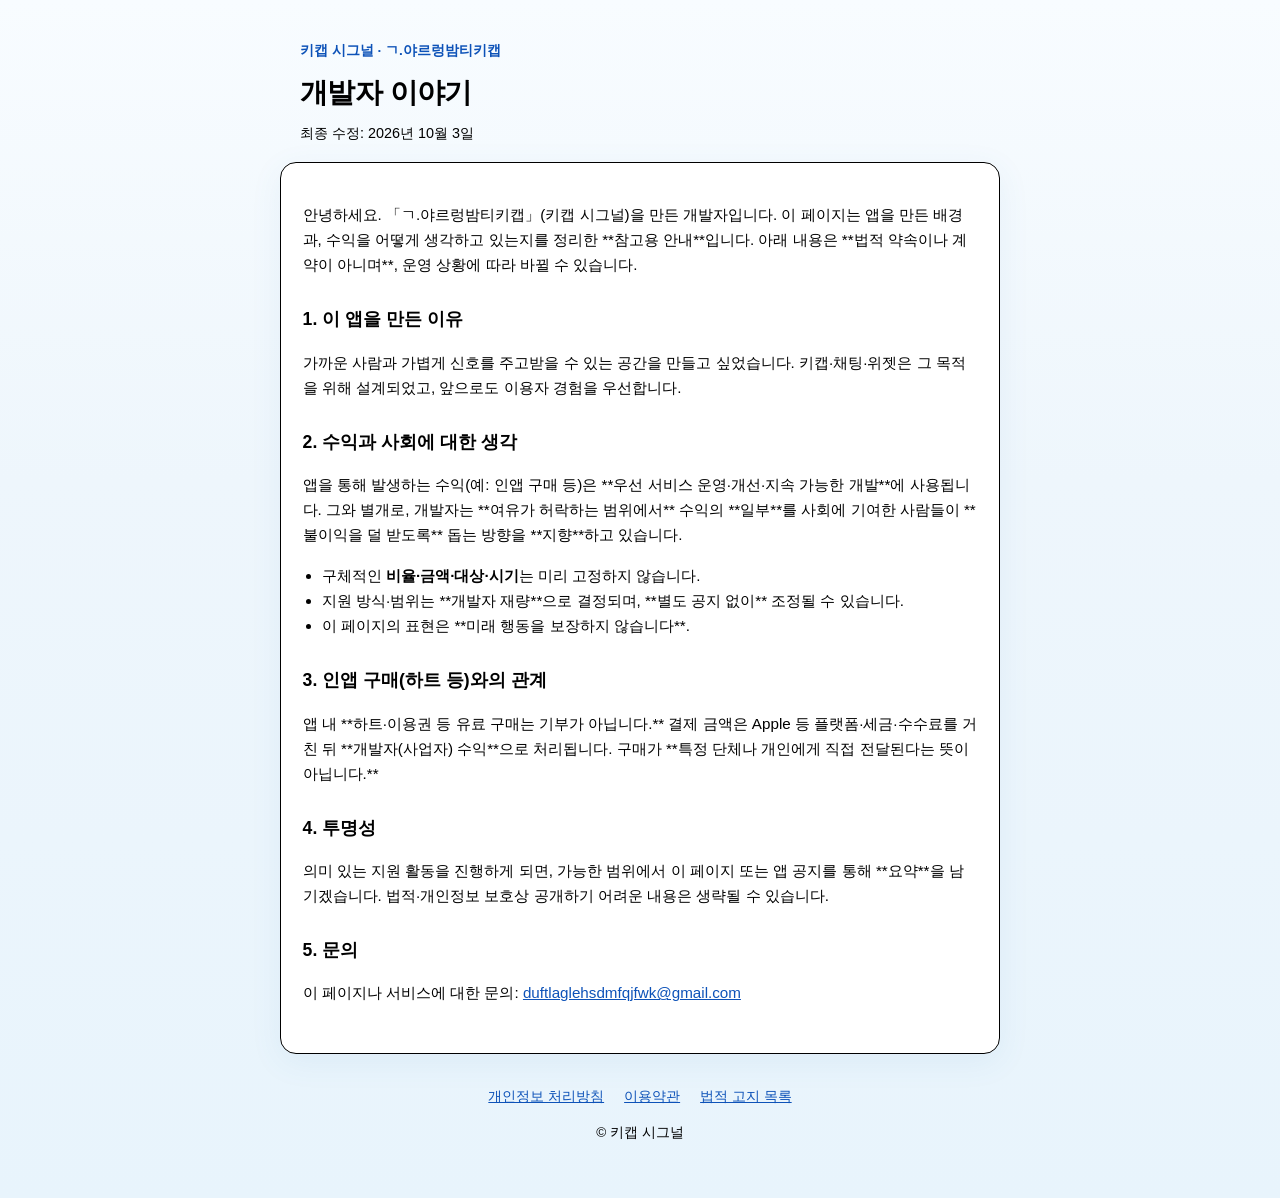
==== legal/developer-story.html @ 345f3414 "Add developer story legal page and update room creation" ====
<!DOCTYPE html>
<html lang="ko">
<head>
  <meta charset="utf-8">
  <meta name="viewport" content="width=device-width, initial-scale=1">
  <meta name="description" content="키캡 시그널(ㄱ.야르렁밤티키캡) 개발자 이야기">
  <title>개발자 이야기 — 키캡 시그널</title>
  <link rel="stylesheet" href="style.css">
</head>
<body>
  <header class="site-header">
    <p class="eyebrow">키캡 시그널 · ㄱ.야르렁밤티키캡</p>
    <h1>개발자 이야기</h1>
    <p class="meta">최종 수정: 2026년 10월 3일</p>
  </header>

  <main class="content">
    <p>
      안녕하세요. 「ㄱ.야르렁밤티키캡」(키캡 시그널)을 만든 개발자입니다.
      이 페이지는 앱을 만든 배경과, 수익을 어떻게 생각하고 있는지를 정리한 **참고용 안내**입니다.
      아래 내용은 **법적 약속이나 계약이 아니며**, 운영 상황에 따라 바뀔 수 있습니다.
    </p>

    <h2>1. 이 앱을 만든 이유</h2>
    <p>
      가까운 사람과 가볍게 신호를 주고받을 수 있는 공간을 만들고 싶었습니다.
      키캡·채팅·위젯은 그 목적을 위해 설계되었고, 앞으로도 이용자 경험을 우선합니다.
    </p>

    <h2>2. 수익과 사회에 대한 생각</h2>
    <p>
      앱을 통해 발생하는 수익(예: 인앱 구매 등)은 **우선 서비스 운영·개선·지속 가능한 개발**에 사용됩니다.
      그와 별개로, 개발자는 **여유가 허락하는 범위에서** 수익의 **일부**를
      사회에 기여한 사람들이 **불이익을 덜 받도록** 돕는 방향을 **지향**하고 있습니다.
    </p>
    <ul>
      <li>구체적인 <strong>비율·금액·대상·시기</strong>는 미리 고정하지 않습니다.</li>
      <li>지원 방식·범위는 **개발자 재량**으로 결정되며, **별도 공지 없이** 조정될 수 있습니다.</li>
      <li>이 페이지의 표현은 **미래 행동을 보장하지 않습니다**.</li>
    </ul>

    <h2>3. 인앱 구매(하트 등)와의 관계</h2>
    <p>
      앱 내 **하트·이용권 등 유료 구매는 기부가 아닙니다.**
      결제 금액은 Apple 등 플랫폼·세금·수수료를 거친 뒤 **개발자(사업자) 수익**으로 처리됩니다.
      구매가 **특정 단체나 개인에게 직접 전달된다는 뜻이 아닙니다.**
    </p>

    <h2>4. 투명성</h2>
    <p>
      의미 있는 지원 활동을 진행하게 되면, 가능한 범위에서 이 페이지 또는 앱 공지를 통해 **요약**을 남기겠습니다.
      법적·개인정보 보호상 공개하기 어려운 내용은 생략될 수 있습니다.
    </p>

    <h2>5. 문의</h2>
    <p>
      이 페이지나 서비스에 대한 문의:
      <a id="support-mail" href="mailto:duftlaglehsdmfqjfwk@gmail.com">duftlaglehsdmfqjfwk@gmail.com</a>
    </p>
  </main>

  <footer class="site-footer">
    <nav>
      <a href="privacy.html">개인정보 처리방침</a>
      <a href="terms.html">이용약관</a>
      <a href="index.html">법적 고지 목록</a>
    </nav>
    <p class="copy">© 키캡 시그널</p>
  </footer>
  <script src="config.js"></script>
</body>
</html>
---- legal/style.css ----
:root {
  color-scheme: light;
  --bg: #eef6fc;
  --card: #ffffff;
  --text: #000000;
  --muted: #000000;
  --accent: #0d52b8;
  --border: #000000;
}

* {
  box-sizing: border-box;
}

body {
  margin: 0;
  font-family: -apple-system, BlinkMacSystemFont, "Apple SD Gothic Neo", "Noto Sans KR", sans-serif;
  line-height: 1.65;
  color: var(--text);
  background: linear-gradient(180deg, #f8fcff 0%, var(--bg) 40%, #e8f4fc 100%);
  min-height: 100vh;
}

.site-header,
.content,
.site-footer {
  max-width: 720px;
  margin: 0 auto;
  padding: 0 1.25rem;
}

.site-header {
  padding-top: 2.5rem;
  padding-bottom: 1rem;
}

.eyebrow {
  font-size: 0.85rem;
  color: var(--accent);
  font-weight: 600;
  margin: 0 0 0.5rem;
}

h1 {
  font-size: 1.75rem;
  margin: 0 0 0.35rem;
  letter-spacing: -0.02em;
}

.meta {
  color: var(--muted);
  font-size: 0.9rem;
  margin: 0;
}

.content {
  background: var(--card);
  border: 1px solid var(--border);
  border-radius: 16px;
  padding: 1.5rem 1.35rem 2rem;
  box-shadow: 0 8px 32px rgba(70, 130, 180, 0.08);
  margin-bottom: 2rem;
}

.content h2 {
  font-size: 1.1rem;
  margin-top: 1.75rem;
  margin-bottom: 0.65rem;
}

.content h3 {
  font-size: 0.98rem;
  margin-top: 1rem;
  margin-bottom: 0.4rem;
  color: var(--muted);
}

.content p,
.content li {
  font-size: 0.95rem;
}

.content ul {
  padding-left: 1.2rem;
}

.content code {
  font-size: 0.85em;
  background: #e8f2fa;
  padding: 0.1em 0.35em;
  border-radius: 4px;
}

a {
  color: var(--accent);
}

.site-footer {
  padding-bottom: 2.5rem;
  text-align: center;
  color: var(--muted);
  font-size: 0.85rem;
}

.site-footer nav {
  display: flex;
  justify-content: center;
  gap: 1.25rem;
  margin-bottom: 0.75rem;
}

.card-list {
  list-style: none;
  padding: 0;
  display: grid;
  gap: 0.75rem;
}

.card-list a {
  display: block;
  padding: 1rem 1.1rem;
  background: var(--card);
  border: 1px solid var(--border);
  border-radius: 12px;
  text-decoration: none;
  color: var(--text);
  font-weight: 600;
  box-shadow: 0 4px 16px rgba(70, 130, 180, 0.06);
}

.card-list a span {
  display: block;
  font-weight: 400;
  font-size: 0.85rem;
  color: var(--muted);
  margin-top: 0.25rem;
}
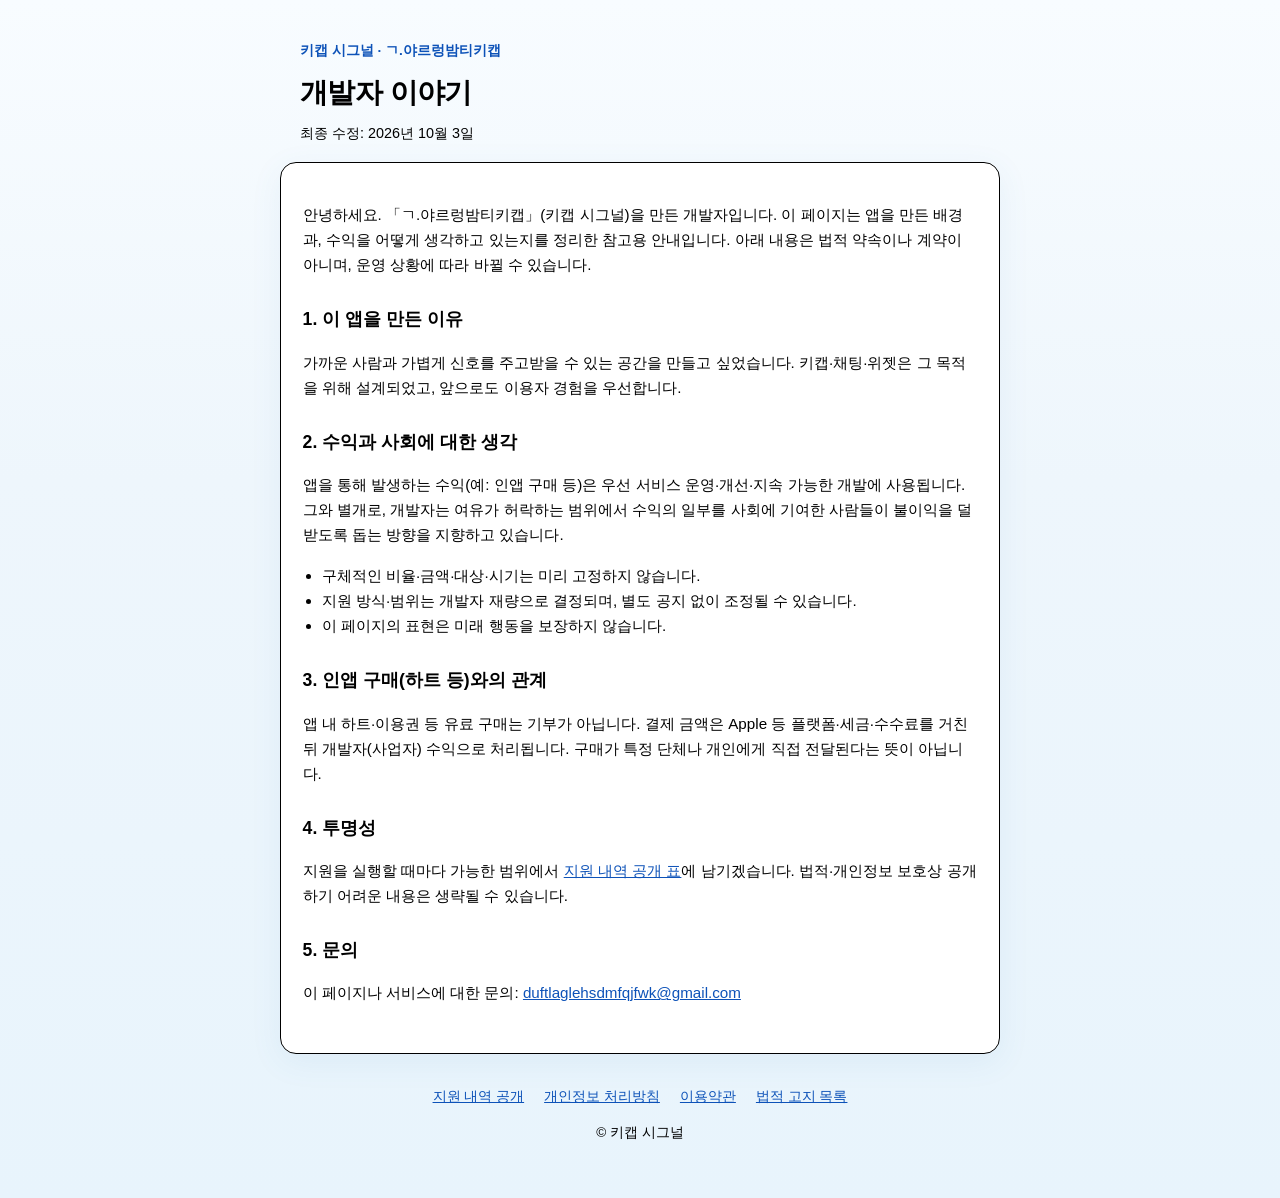
==== commit 8ff75d24: "Add developer story legal page and update room creation" ====
--- a/legal/developer-story.html
+++ b/legal/developer-story.html
@@ -17,8 +17,8 @@
   <main class="content">
     <p>
       안녕하세요. 「ㄱ.야르렁밤티키캡」(키캡 시그널)을 만든 개발자입니다.
-      이 페이지는 앱을 만든 배경과, 수익을 어떻게 생각하고 있는지를 정리한 **참고용 안내**입니다.
-      아래 내용은 **법적 약속이나 계약이 아니며**, 운영 상황에 따라 바뀔 수 있습니다.
+      이 페이지는 앱을 만든 배경과, 수익을 어떻게 생각하고 있는지를 정리한 참고용 안내입니다.
+      아래 내용은 법적 약속이나 계약이 아니며, 운영 상황에 따라 바뀔 수 있습니다.
     </p>
 
     <h2>1. 이 앱을 만든 이유</h2>
@@ -29,26 +29,27 @@
 
     <h2>2. 수익과 사회에 대한 생각</h2>
     <p>
-      앱을 통해 발생하는 수익(예: 인앱 구매 등)은 **우선 서비스 운영·개선·지속 가능한 개발**에 사용됩니다.
-      그와 별개로, 개발자는 **여유가 허락하는 범위에서** 수익의 **일부**를
-      사회에 기여한 사람들이 **불이익을 덜 받도록** 돕는 방향을 **지향**하고 있습니다.
+      앱을 통해 발생하는 수익(예: 인앱 구매 등)은 우선 서비스 운영·개선·지속 가능한 개발에 사용됩니다.
+      그와 별개로, 개발자는 여유가 허락하는 범위에서 수익의 일부를
+      사회에 기여한 사람들이 불이익을 덜 받도록 돕는 방향을 지향하고 있습니다.
     </p>
     <ul>
-      <li>구체적인 <strong>비율·금액·대상·시기</strong>는 미리 고정하지 않습니다.</li>
-      <li>지원 방식·범위는 **개발자 재량**으로 결정되며, **별도 공지 없이** 조정될 수 있습니다.</li>
-      <li>이 페이지의 표현은 **미래 행동을 보장하지 않습니다**.</li>
+      <li>구체적인 비율·금액·대상·시기는 미리 고정하지 않습니다.</li>
+      <li>지원 방식·범위는 개발자 재량으로 결정되며, 별도 공지 없이 조정될 수 있습니다.</li>
+      <li>이 페이지의 표현은 미래 행동을 보장하지 않습니다.</li>
     </ul>
 
     <h2>3. 인앱 구매(하트 등)와의 관계</h2>
     <p>
-      앱 내 **하트·이용권 등 유료 구매는 기부가 아닙니다.**
-      결제 금액은 Apple 등 플랫폼·세금·수수료를 거친 뒤 **개발자(사업자) 수익**으로 처리됩니다.
-      구매가 **특정 단체나 개인에게 직접 전달된다는 뜻이 아닙니다.**
+      앱 내 하트·이용권 등 유료 구매는 기부가 아닙니다.
+      결제 금액은 Apple 등 플랫폼·세금·수수료를 거친 뒤 개발자(사업자) 수익으로 처리됩니다.
+      구매가 특정 단체나 개인에게 직접 전달된다는 뜻이 아닙니다.
     </p>
 
     <h2>4. 투명성</h2>
     <p>
-      의미 있는 지원 활동을 진행하게 되면, 가능한 범위에서 이 페이지 또는 앱 공지를 통해 **요약**을 남기겠습니다.
+      지원을 실행할 때마다 가능한 범위에서
+      <a href="support-ledger.html">지원 내역 공개 표</a>에 남기겠습니다.
       법적·개인정보 보호상 공개하기 어려운 내용은 생략될 수 있습니다.
     </p>
 
@@ -61,6 +62,7 @@
 
   <footer class="site-footer">
     <nav>
+      <a href="support-ledger.html">지원 내역 공개</a>
       <a href="privacy.html">개인정보 처리방침</a>
       <a href="terms.html">이용약관</a>
       <a href="index.html">법적 고지 목록</a>
--- a/legal/style.css
+++ b/legal/style.css
@@ -135,3 +135,71 @@
   color: var(--muted);
   margin-top: 0.25rem;
 }
+
+.ledger-intro {
+  margin-top: 0;
+  line-height: 1.7;
+}
+
+.ledger-scroll {
+  overflow-x: auto;
+  margin: 1.25rem 0 0.75rem;
+  border: 1px solid var(--border);
+  border-radius: 12px;
+  background: #fafcff;
+}
+
+.ledger-table {
+  width: 100%;
+  min-width: 520px;
+  border-collapse: collapse;
+  font-size: 0.92rem;
+}
+
+.ledger-table th,
+.ledger-table td {
+  border: 1px solid var(--border);
+  padding: 0.65rem 0.75rem;
+  vertical-align: top;
+  text-align: left;
+}
+
+.ledger-table thead th {
+  background: #e8f2fa;
+  font-weight: 700;
+  white-space: nowrap;
+}
+
+.ledger-table tbody td {
+  background: #fff;
+  min-height: 2.2rem;
+}
+
+.ledger-table tbody td:empty::before {
+  content: "\00a0";
+}
+
+.ledger-table td.ledger-num {
+  font-variant-numeric: tabular-nums;
+  text-align: right;
+  min-width: 6.5rem;
+}
+
+.ledger-table td[contenteditable="true"]:focus {
+  outline: 2px solid var(--accent);
+  outline-offset: -2px;
+  background: #fffef8;
+}
+
+.ledger-footnote {
+  font-size: 0.82rem;
+  color: var(--muted);
+  background: #f0f6fb;
+  line-height: 1.55;
+}
+
+.ledger-hint {
+  font-size: 0.85rem;
+  color: var(--muted);
+  margin-bottom: 0;
+}
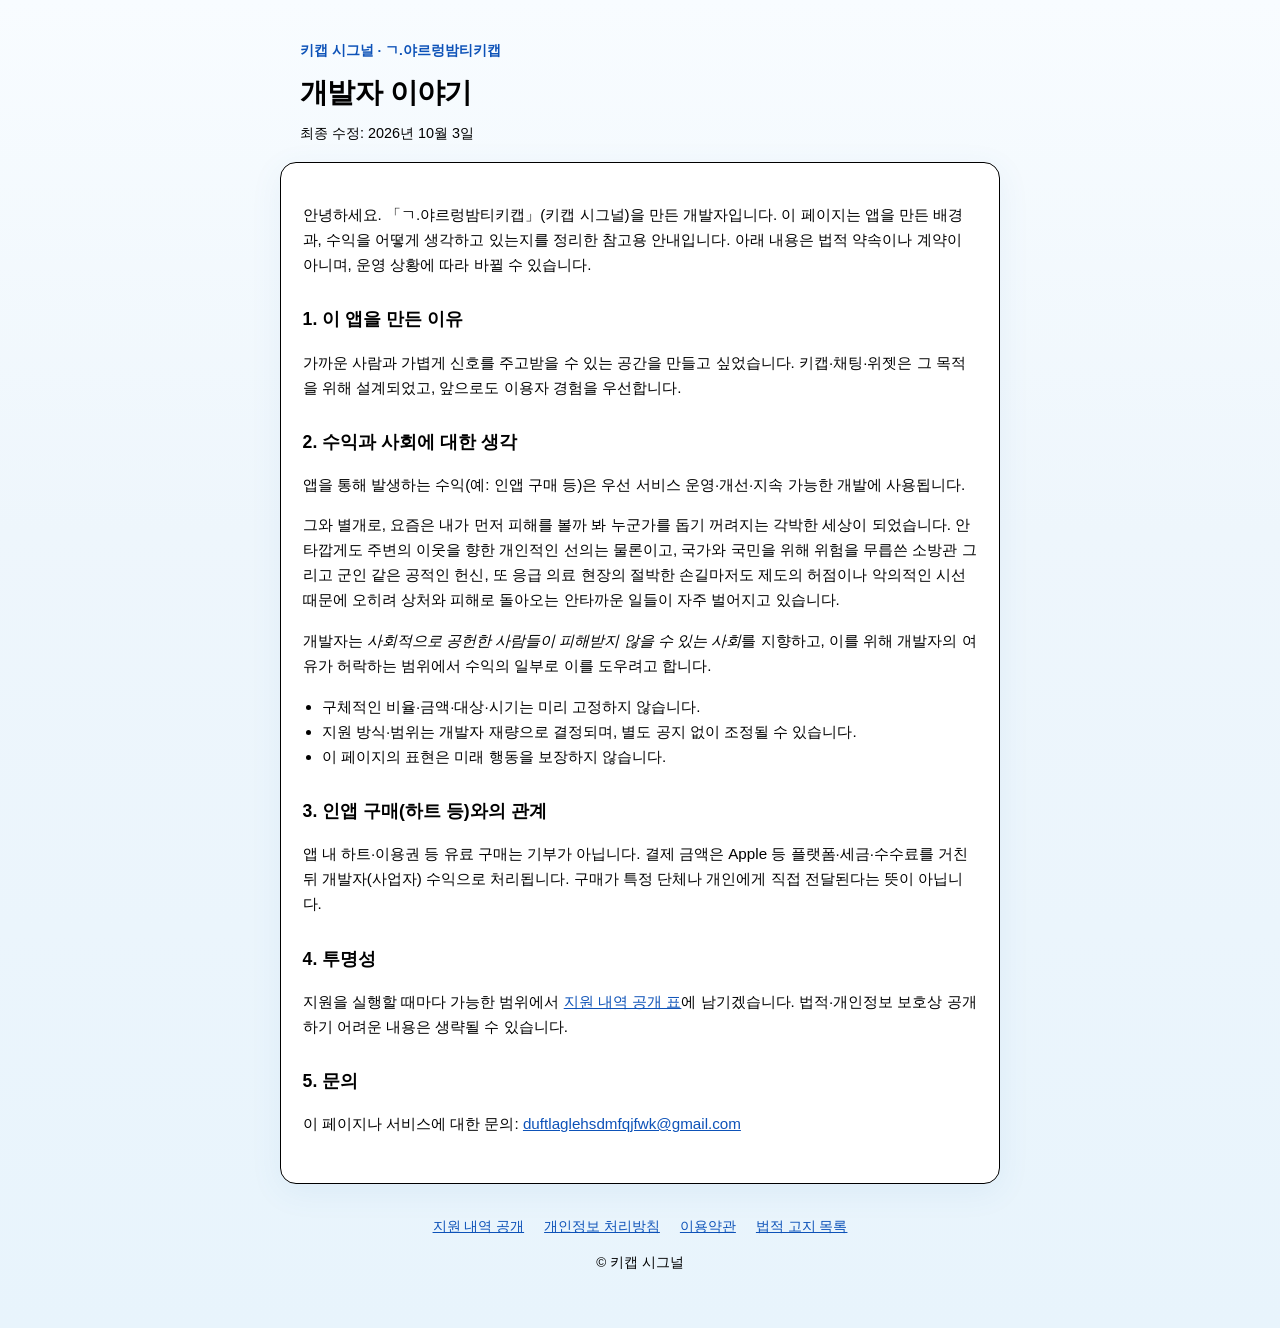
==== commit 8b7852b3: "Add developer story legal page and update room creation" ====
--- a/legal/developer-story.html
+++ b/legal/developer-story.html
@@ -30,8 +30,15 @@
     <h2>2. 수익과 사회에 대한 생각</h2>
     <p>
       앱을 통해 발생하는 수익(예: 인앱 구매 등)은 우선 서비스 운영·개선·지속 가능한 개발에 사용됩니다.
-      그와 별개로, 개발자는 여유가 허락하는 범위에서 수익의 일부를
-      사회에 기여한 사람들이 불이익을 덜 받도록 돕는 방향을 지향하고 있습니다.
+    </p>
+    <p>
+      그와 별개로, 요즘은 내가 먼저 피해를 볼까 봐 누군가를 돕기 꺼려지는 각박한 세상이 되었습니다.
+      안타깝게도 주변의 이웃을 향한 개인적인 선의는 물론이고, 국가와 국민을 위해 위험을 무릅쓴 소방관 그리고 군인 같은 공적인 헌신,
+      또 응급 의료 현장의 절박한 손길마저도 제도의 허점이나 악의적인 시선 때문에 오히려 상처와 피해로 돌아오는 안타까운 일들이 자주 벌어지고 있습니다.
+    </p>
+    <p>
+      개발자는 <em>사회적으로 공헌한 사람들이 피해받지 않을 수 있는 사회</em>를 지향하고,
+      이를 위해 개발자의 여유가 허락하는 범위에서 수익의 일부로 이를 도우려고 합니다.
     </p>
     <ul>
       <li>구체적인 비율·금액·대상·시기는 미리 고정하지 않습니다.</li>
